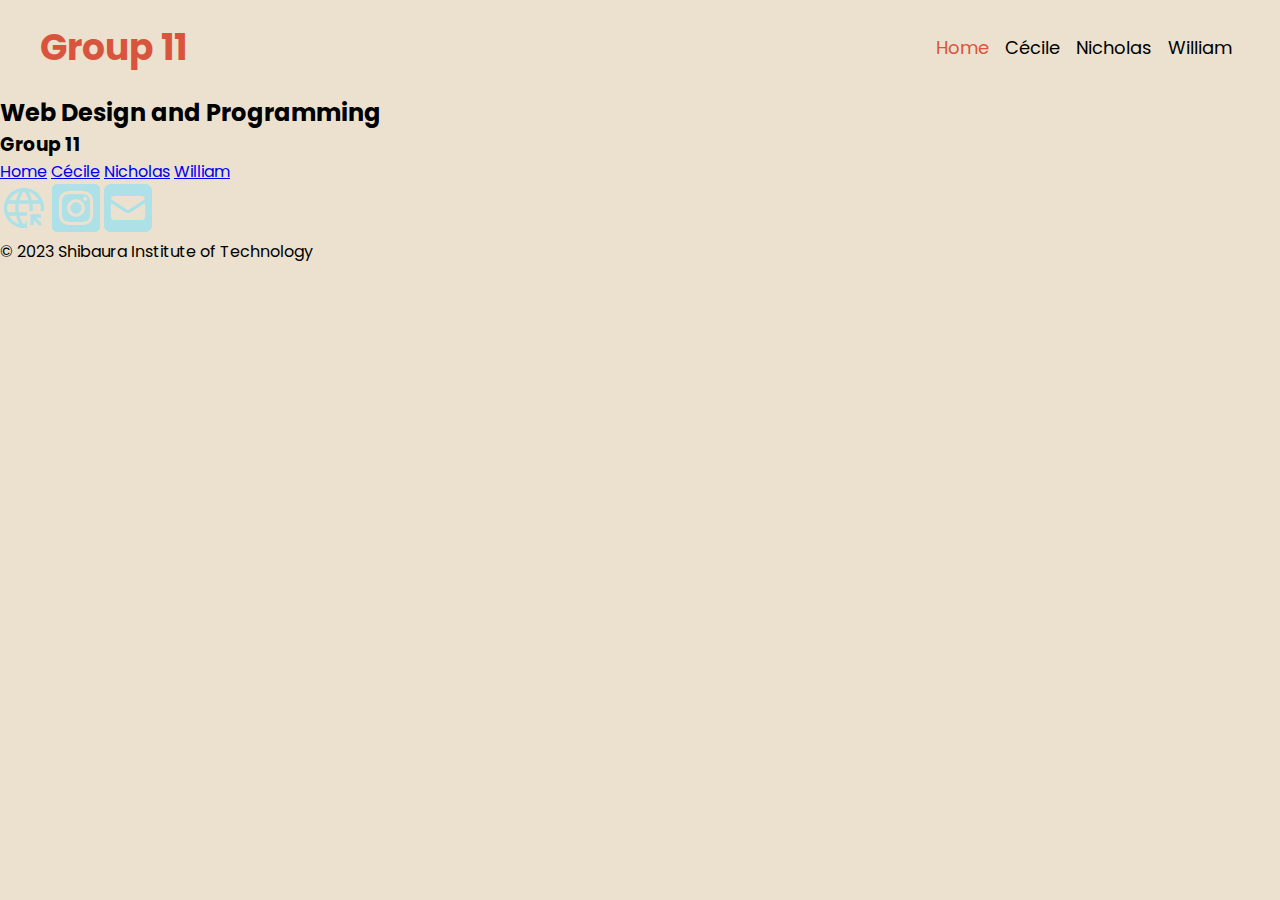
==== index.html @ 792509bd "initialize project and first commit" ====
<!DOCTYPE html>
<html lang="en">

<head>
    <meta charset="UTF-8">
    <meta http-equiv="X-UA-Compatible" content="IE=edge">
    <meta name="viewport" content="width=device-width, initial-scale=1.0">
    <title>Group 11</title>
    <link rel="stylesheet" href="style.css">

    <!-- Google Fonts -->
    <link rel="preconnect" href="https://fonts.googleapis.com">
    <link rel="preconnect" href="https://fonts.gstatic.com" crossorigin>
    <link
        href="https://fonts.googleapis.com/css2?family=Poppins:ital,wght@0,100;0,200;0,300;0,400;0,500;0,600;0,700;0,800;0,900;1,100;1,200;1,300;1,400;1,500;1,600;1,700;1,800;1,900&display=swap"
        rel="stylesheet">
</head>

<body>
    <nav>
        <div class="logo">
            <h1>Group 11</h1>
        </div>
        <div class="navitems">
            <a href="index.html" class="active">Home</a>
            <a href="cecile.html">Cécile</a>
            <a href="nicholas.html">Nicholas</a>
            <a href="william.html">William</a>
        </div>
    </nav>

    <footer>
        <h2>Web Design and Programming</h2>
        <div class="bottom-nav">
            <h3>Group 11</h3>
            <div class="bottom-navitems">
                <a href="index.html">Home</a>
                <a href="cecile.html">Cécile</a>
                <a href="nicholas.html">Nicholas</a>
                <a href="william.html" class="active">William</a>
            </div>
            <div class="bottom-icons">
                <img src="assets/william/link.svg" alt="">
                <img src="assets/william/instagram-bottom.svg" alt="">
                <img src="assets/william/mail-bottom.svg
                    " alt="">
            </div>
        </div>
        <p class="copyright">
            © 2023 Shibaura Institute of Technology
        </p>
    </footer>
</body>

</html>
---- style.css ----
* {
  margin: 0;
  padding: 0;
  box-sizing: border-box;
  font-family: "Poppins", sans-serif;
}

/* Default */
body {
  background-color: #ebe1ce;
}

section {
  margin: 0 20px;
}

.logo {
  color: #d9543d;
  width: 100%;
  /* flex-basis: 120px; */
  flex: 1 1 140px;
  padding-right: 10px;
}

nav {
  display: flex;
  align-items: center;
  justify-content: space-around;
  padding: 20px 0;
  margin: 0 20px;
  font-size: 16px;
}

.navitems {
  display: flex;
  flex-wrap: wrap;
  justify-content: flex-end;
  align-items: center;
  flex-grow: 1;
}
.navitems a {
  padding: 8px;
  text-decoration: none;
  color: black;
  transition: 0.2s ease-in-out;
}

.navitems a.active {
  color: #d9543d;
}

.navitems a:hover {
  color: #d9543d;
  font-size: calc(100% + 2px);
  margin: -2px;
}

@media screen and (min-width: 640px) {
  section {
    margin: 0 40px;
  }
  nav {
    font-size: 18px;
    margin: 0 40px;
  }
}

/* Responsive styles */
@media (max-width: 768px) {
  .navbar {
    flex-wrap: wrap;
  }
  .navbar a {
    margin-bottom: 0.5rem;
    width: 100%;
    text-align: center;
  }
}
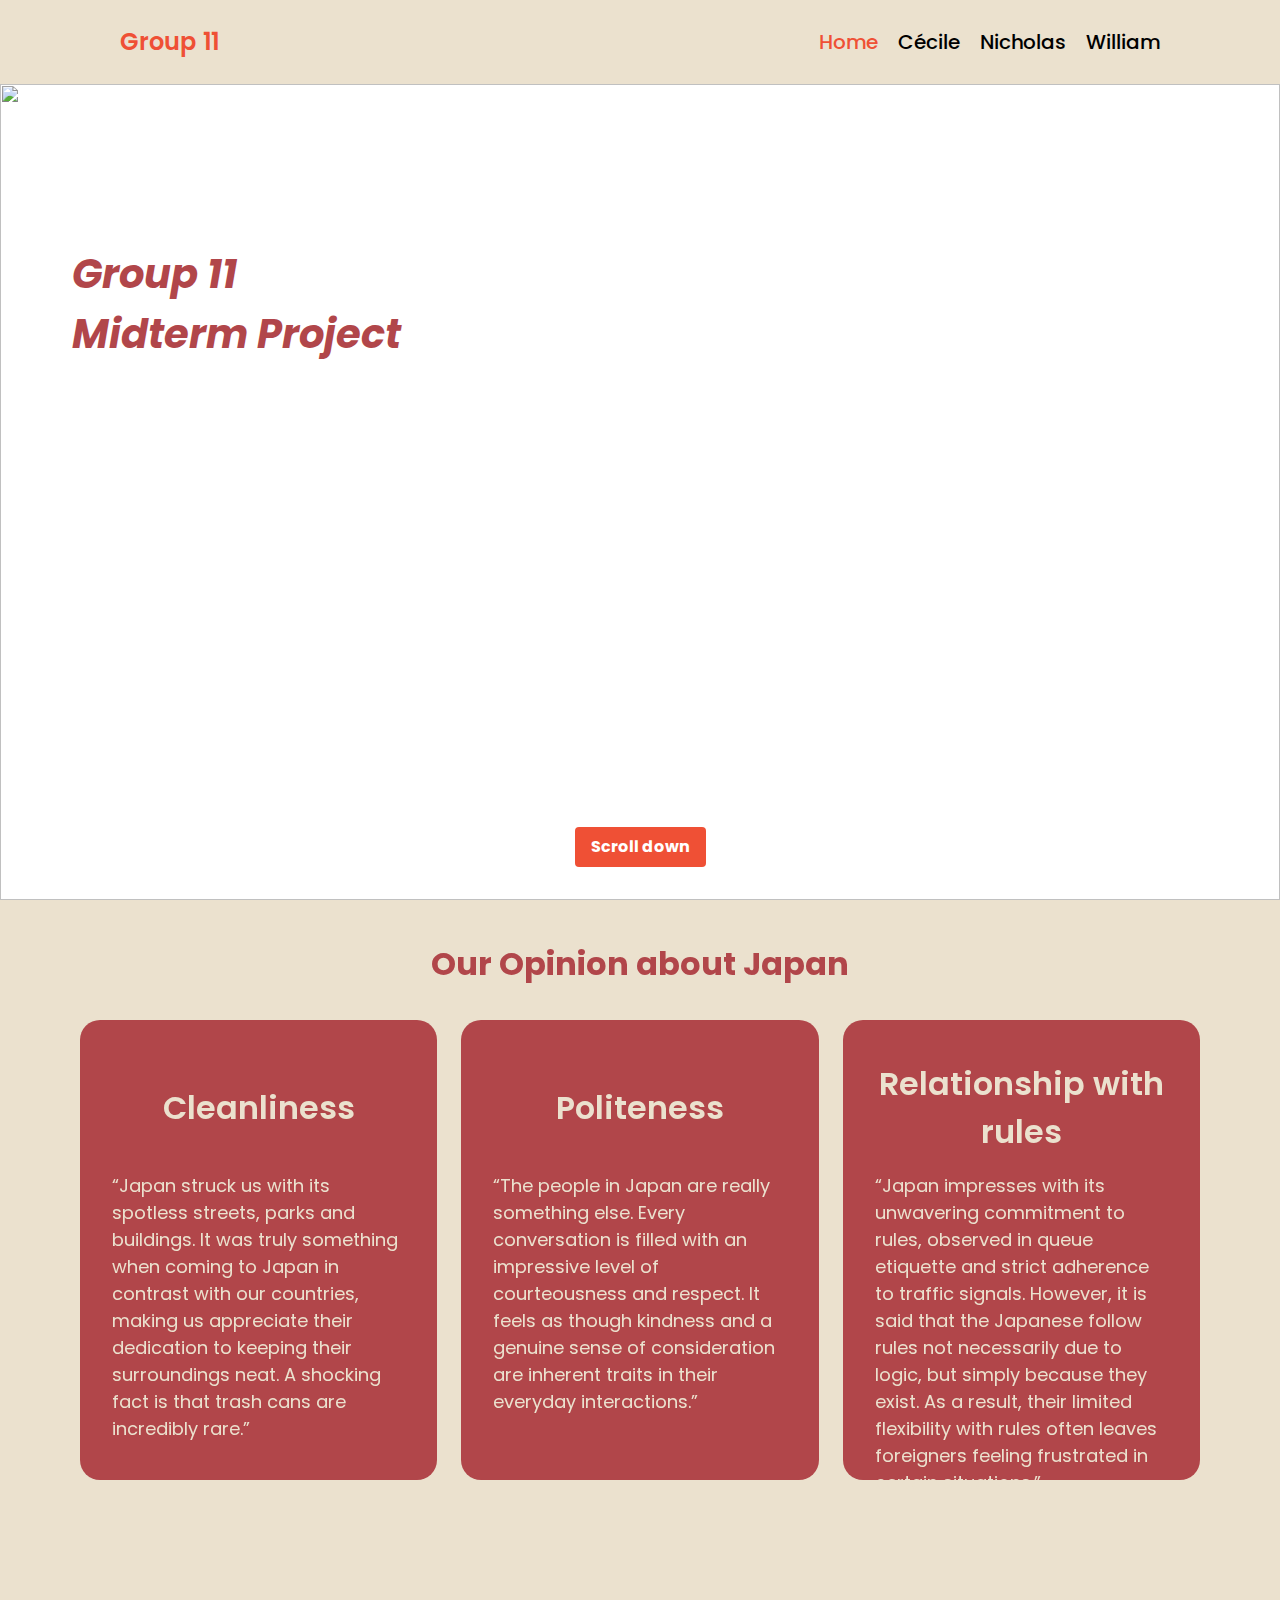
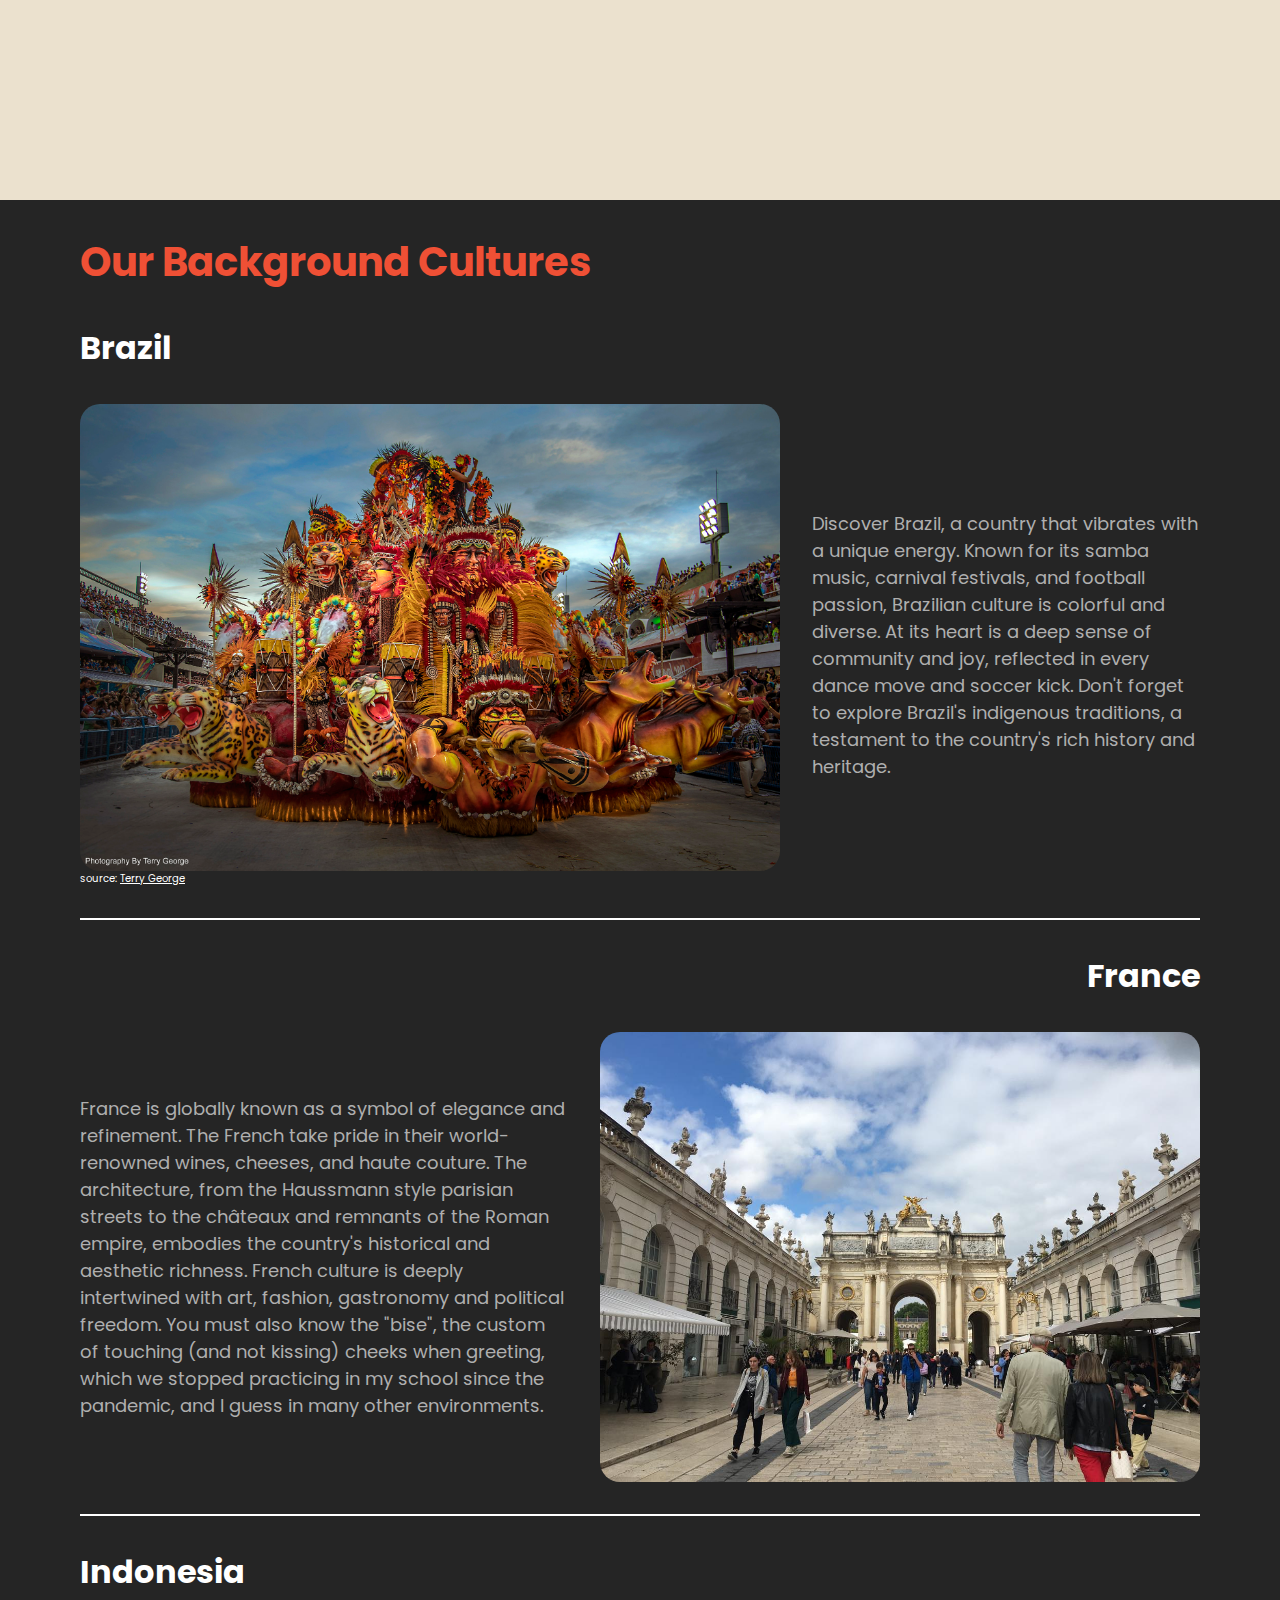
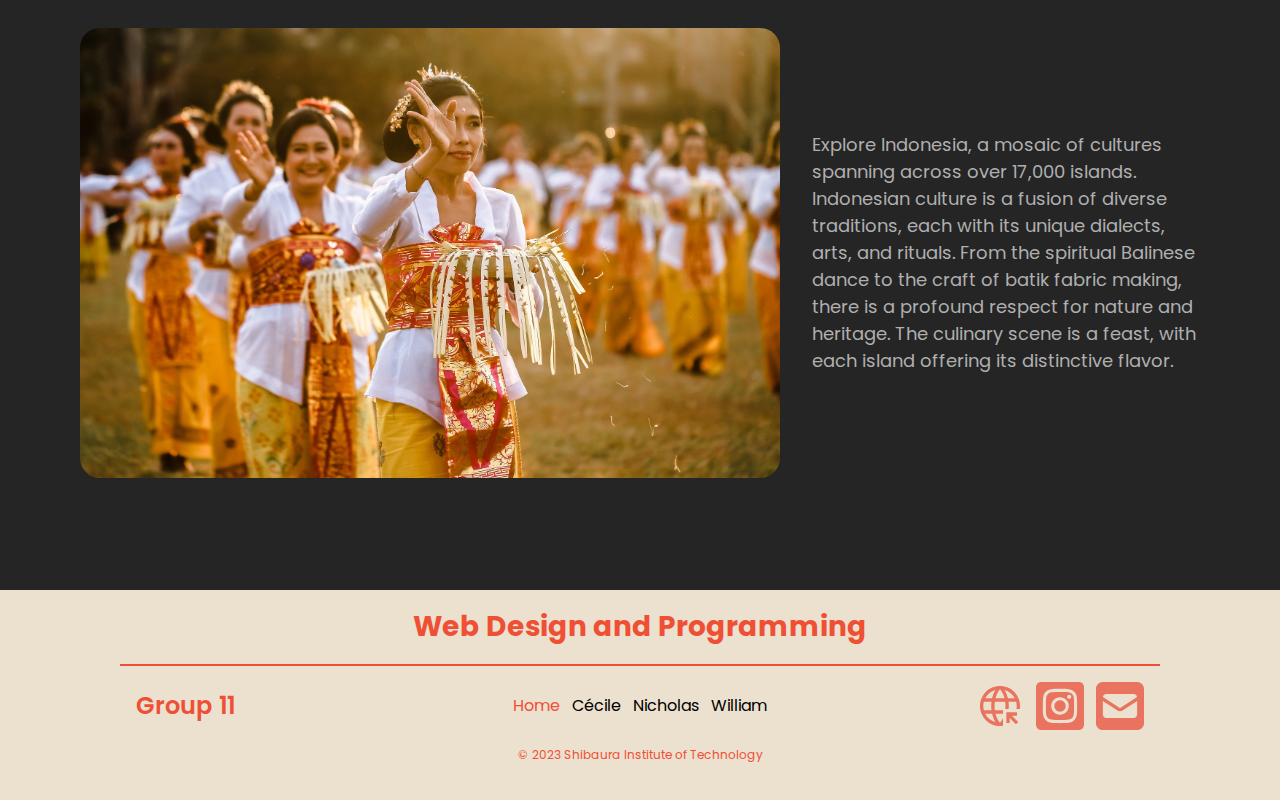
==== commit c15169c2: "change path" ====
--- a/index.html
+++ b/index.html
@@ -6,7 +6,9 @@
     <meta http-equiv="X-UA-Compatible" content="IE=edge">
     <meta name="viewport" content="width=device-width, initial-scale=1.0">
     <title>Group 11</title>
-    <link rel="stylesheet" href="style.css">
+    <link rel="stylesheet" href="./src/output.css">
+    <!-- output css is coming from tailwind css, it compiles the tailwind class into normal css codes -->
+    <!-- Tailwind is used for reducing the amount of time to switch between html file and css file -->
 
     <!-- Google Fonts -->
     <link rel="preconnect" href="https://fonts.googleapis.com">
@@ -14,39 +16,214 @@
     <link
         href="https://fonts.googleapis.com/css2?family=Poppins:ital,wght@0,100;0,200;0,300;0,400;0,500;0,600;0,700;0,800;0,900;1,100;1,200;1,300;1,400;1,500;1,600;1,700;1,800;1,900&display=swap"
         rel="stylesheet">
+
+    <!-- Script for navbar -->
+    <script defer src="./script.js"></script>
+
 </head>
 
-<body>
-    <nav>
-        <div class="logo">
-            <h1>Group 11</h1>
-        </div>
-        <div class="navitems">
-            <a href="index.html" class="active">Home</a>
-            <a href="cecile.html">Cécile</a>
-            <a href="nicholas.html">Nicholas</a>
-            <a href="william.html">William</a>
+<body class="bg-white ">
+    <nav class="text-[18px] lg:text-[20px] sticky top-0 z-50 bg-[#EBE1CE]">
+        <div class="navbar py-3 md:py-5 px-5 md:px-0 max-w-[1460px] flex items-center justify-center z-20 bg-[#EBE1CE]">
+            <div class="text-[#ef5035] flex-1 basis-[140px] pr-3">
+                <h1 class="text-[24px] font-semibold py-1">Group 11</h1>
+            </div>
+            <div class="hidden md:flex font-medium items-center gap-3 md:gap-5 ">
+                <a class="text-[#ef5035] hover:text-[#ef5035] transition-all" href="index.html">Home</a>
+                <a class="text-black hover:text-[#ef5035] transition-all" href="./pages/cecile.html">Cécile</a>
+                <a class="text-black hover:text-[#ef5035] transition-all" href="./pages/nicholas.html">Nicholas</a>
+                <a class="text-black hover:text-[#ef5035] transition-all" href="./pages/william.html">William</a>
+            </div>
+
+            <div class="nav-icon flex md:hidden text-[#ef5035] items-center text-center" id="nav-icon">
+                <span class="hamburger text-[24px] w-[24px]" id="hamburger">&#9776;</span>
+                <span class="close text-[28px] w-[24px]" id="close">&times;</span>
+            </div>
+        </div>
+        <div class="navitems-dropdown bg-[#8e2413] flex w-full items-center -z-10 absolute top-[-200%] right-0 flex-col transition-all duration-500 md:hidden"
+            id="nav-items">
+            <a class="p-2 transition-all text-[#ef5035] hover:text-[#ef5035]" href="index.html">Home</a>
+            <a class="p-2 transition-all text-white hover:text-[#ef5035]" href="./pages/cecile.html">Cécile</a>
+            <a class="p-2 transition-all text-white hover:text-[#ef5035]" href="./pages/nicholas.html">Nicholas</a>
+            <a class="p-2 transition-all text-white  hover:text-[#ef5035]" href="./pages/william.html">William</a>
         </div>
     </nav>
 
-    <footer>
-        <h2>Web Design and Programming</h2>
-        <div class="bottom-nav">
-            <h3>Group 11</h3>
-            <div class="bottom-navitems">
-                <a href="index.html">Home</a>
-                <a href="cecile.html">Cécile</a>
-                <a href="nicholas.html">Nicholas</a>
-                <a href="william.html" class="active">William</a>
-            </div>
-            <div class="bottom-icons">
-                <img src="assets/william/link.svg" alt="">
-                <img src="assets/william/instagram-bottom.svg" alt="">
-                <img src="assets/william/mail-bottom.svg
-                    " alt="">
-            </div>
-        </div>
-        <p class="copyright">
+    <!-- Intro part -->
+    <div class="relative">
+        <h1 class="absolute text-[40px] italic text-[#B1464A] font-bold top-[160px] left-[72px] flex flex-col">
+            <div>
+                Group 11
+            </div>
+            <div>
+                Midterm Project
+            </div>
+        </h1>
+        <div class="absolute flex w-full justify-center bottom-[4%]">
+            <a class="float-animation bg-[#ef5035] hover:bg-[#a62a16] text-white font-bold py-2 px-4 rounded"
+                href="#opinion">Scroll down</a>
+        </div>
+        <img class="object-cover fuji-bg w-full" src="./assets/general/fuji-background.jpg" alt="">
+    </div>
+
+    <!-- Our opinion section -->
+    <div class="h-[200vh] bg-[#EBE1CE] -z-10" id="opinion">
+        <div class="sticky top-0 flex flex-col items-center gap-8 px-5 md:px-10 lg:px-20">
+            <div class="pt-10">
+                <h2 class="text-[#B1464A] text-[24px] font-bold md:text-[28px] lg:text-[32px]">Our Opinion about Japan
+                </h2>
+            </div>
+
+
+            <div class="flex flex-col lg:flex-row items-center gap-3 lg:gap-6">
+                <div
+                    class="flex lg:flex-col gap-4 text-[#EBE1CE] bg-[#B1464A] rounded-[20px] lg:pt-10 p-4  lg:flex-1 lg:h-[460px] md:p-8">
+                    <div
+                        class="flex items-center justify-center flex-grow md:flex-grow-0  gap-2 md:h-[80px] lg:h-[96px]">
+                        <h3
+                            class="font-semibold text-[16px] md:text-[20px] lg:text-[32px] w-[110px] md:w-[132px] lg:w-full md:text-center">
+                            Cleanliness</h3>
+                    </div>
+                    <div class="flex items-center text-[12px] md:text-[14px] xl:text-[18px]">
+                        <p>“Japan struck us with its spotless streets, parks and buildings.
+                            It was truly something when coming to Japan in contrast with our countries, making us
+                            appreciate their dedication to keeping their surroundings neat. A shocking fact is that
+                            trash cans are incredibly rare.”</p>
+                    </div>
+                </div>
+
+                <div
+                    class="flex lg:flex-col gap-4 text-[#EBE1CE] bg-[#B1464A] rounded-[20px] lg:pt-10 p-4 lg:flex-1 lg:h-[460px] md:p-8">
+                    <div
+                        class="flex items-center justify-center flex-grow md:flex-grow-0  gap-2 md:h-[80px] lg:h-[96px]">
+                        <h3
+                            class="font-semibold text-[16px] md:text-[20px] lg:text-[32px] w-[110px] md:w-[132px] lg:w-full md:text-center">
+                            Politeness</h3>
+                    </div>
+                    <div class="flex items-center text-[12px] md:text-[14px] xl:text-[18px]">
+                        <p>“The people in Japan are really something else. Every conversation is
+                            filled with an impressive level of courteousness and respect. It feels as though kindness
+                            and
+                            a genuine sense of consideration are inherent traits in their everyday interactions.”</p>
+                    </div>
+                </div>
+                <div
+                    class="flex lg:flex-col gap-4 text-[#EBE1CE] bg-[#B1464A] rounded-[20px] lg:pt-10 p-4 lg:flex-1 lg:h-[460px] md:p-8">
+                    <div
+                        class="flex items-center justify-center flex-grow md:flex-grow-0  gap-2 md:h-[80px] lg:h-[96px]">
+                        <h3
+                            class="font-semibold text-[16px] md:text-[20px] lg:text-[32px] w-[110px] md:w-[132px] lg:w-full md:text-center">
+                            Relationship
+                            with rules
+                        </h3>
+                    </div>
+                    <div class="flex items-center text-[12px] md:text-[14px] xl:text-[18px]">
+                        <p>“Japan impresses with its unwavering commitment to rules, observed in queue etiquette and
+                            strict adherence to traffic signals. However, it is said that the Japanese follow rules not
+                            necessarily due to logic, but simply because they exist. As a result, their limited
+                            flexibility with rules often leaves foreigners feeling frustrated in certain situations.”
+                        </p>
+                    </div>
+                </div>
+            </div>
+        </div>
+    </div>
+
+    <!-- Background culture section -->
+    <div class="relative mt-[-100vh] bg-[#252525]  px-5 md:px-10 lg:px-20 pb-10 lg:pb-20 z-20">
+        <div class="py-5 md:py-8">
+            <div class="text-[32px] lg:text-[40px] pb-5 md:pb-8 font-bold text-[#ef5035]">
+                Our Background Cultures
+            </div>
+            <!-- Brazil -->
+            <h2 class="text-[32px] pb-5 md:pb-8 font-bold text-white">Brazil</h2>
+
+            <div class="flex flex-col md:flex-row gap-4 md:gap-8 items-center">
+                <div class="flex flex-col">
+                    <img class="culture w-[340px] sm:w-[450px]  lg:w-[600px] xl:w-[700px] h-[300px]  lg:h-[450px] object-cover rounded-[20px] flex-1"
+                        src="./assets/general/rio-carnival.jpg" alt="">
+                    <p class="text-[10px] text-white"> source: <a class="underline"
+                            href="https://www.flickr.com/photos/30974608@N02/32943051970">Terry George</a></p>
+                </div>
+
+                <div class=" font-normal text-[#AFAFAF] w-full text-[14px] md:text-[16px] xl:text-[18px]">
+                    Discover Brazil, a country that vibrates with a unique energy. Known for its samba music, carnival
+                    festivals, and football passion, Brazilian culture is colorful and diverse. At its heart is a deep
+                    sense of community and joy, reflected in every dance move and soccer kick. Don't forget to explore
+                    Brazil's indigenous traditions, a testament to the country's rich history and heritage.
+                </div>
+            </div>
+        </div>
+
+        <!-- France -->
+        <div class="py-5 md:py-8 border-t-2 border-b-2 border-white">
+            <h2 class="md:flex md:justify-end text-[32px] pb-5 md:pb-8 font-bold text-white">France</h2>
+
+            <div class="flex flex-col md:flex-row-reverse gap-4 md:gap-8 items-center">
+                <img class="culture w-[340px] sm:w-[450px]  lg:w-[600px] xl:w-[700px] h-[300px]  lg:h-[450px] object-cover rounded-[20px] "
+                    src="./assets/general/Nancy 2.jpg" alt="">
+
+                <div class="font-normal text-[#AFAFAF] w-full text-[14px] md:text-[16px] xl:text-[18px]">
+                    France is globally known as a symbol of elegance and refinement. The French take pride in their
+                    world-renowned wines, cheeses, and
+                    haute couture. The architecture, from the Haussmann style parisian streets to the châteaux and
+                    remnants of the Roman empire,
+                    embodies the country's historical and aesthetic richness. French culture is deeply intertwined with
+                    art, fashion, gastronomy and political freedom. You must also know the "bise", the custom of
+                    touching (and not kissing)
+                    cheeks when greeting, which we stopped practicing in my school since the pandemic, and I guess in
+                    many other environments.
+                </div>
+            </div>
+        </div>
+
+        <!-- Indonesia -->
+        <div class="py-5 md:py-8">
+            <h2 class="text-[32px] pb-5 md:pb-8 font-bold text-white">Indonesia</h2>
+
+            <div class="flex flex-col md:flex-row gap-4 md:gap-8 items-center">
+                <div>
+                    <img class="culture w-[340px] sm:w-[450px]  lg:w-[600px] xl:w-[700px] h-[300px]  lg:h-[450px] object-cover rounded-[20px]"
+                        src="./assets/general/balinese-dance.jpg" alt="">
+
+                </div>
+
+                <div class=" font-normal text-[#AFAFAF] w-full text-[14px] md:text-[16px] xl:text-[18px]">
+                    Explore Indonesia, a mosaic of cultures spanning across over 17,000 islands. Indonesian culture is a
+                    fusion of diverse traditions, each with its unique dialects, arts, and rituals. From the spiritual
+                    Balinese dance to the craft of batik fabric making, there is a profound respect for nature and
+                    heritage. The culinary scene is a feast, with each island offering its distinctive flavor.
+                </div>
+            </div>
+        </div>
+    </div>
+
+    <footer class="bg-[#EBE1CE] pb-4">
+        <h2 class="text-[#ef5035] font-bold text-center text-[28px] p-4">Web Design and Programming</h2>
+        <div
+            class="bottom-nav flex flex-col justify-center w-full items-center border-t-[2px] border-solid border-[#ef5035] gap-2 p-4 md:flex-row md:justify-between md:py-4">
+            <h3 class="text-[#ef5035] text-[24px] py-1 font-semibold md:w-[168px]">Group 11</h3>
+            <div class="bottom-navitems flex justify-center w-full md:w-min gap-3">
+                <a class="active text-[#ef5035] hover:text-[#ef5035] text-[16px]" href="index.html">Home</a>
+                <a class="text-black hover:text-[#ef5035] text-[16px]" href="./pages/cecile.html">Cécile</a>
+                <a class="text-black hover:text-[#ef5035] text-[16px]" href="./pages/nicholas.html">Nicholas</a>
+                <a class="text-black hover:text-[#ef5035]" href="./pages/william.html">William</a>
+            </div>
+            <div
+                class="bottom-icons flex justify-center items-center w-full gap-3 p-1 scale-[60%] md:w-min md:p-0 md:scale-[100%] ">
+                <a href="https://www.shibaura-it.ac.jp/en/" target="_blank">
+                    <img src="./assets/general/link-home.svg" alt="link">
+                </a>
+                <a href="https://www.instagram.com/shibaura_instituteoftechnology/" target="_blank">
+                    <img src="./assets/general/instagram-bottom-home.svg" alt="instagram">
+                </a>
+                <a href="mailto:global-admission@ow.shibaura-it.ac.jp" target="_blank">
+                    <img src="./assets/general/email-bottom-home.svg" alt="email">
+                </a>
+
+            </div>
+        </div>
+        <p class="text-center text-[12px] text-[#ef5035] flex justify-center items-center pb-5">
             © 2023 Shibaura Institute of Technology
         </p>
     </footer>
--- a/src/output.css
+++ b/src/output.css
@@ -0,0 +1,1676 @@
+/*
+! tailwindcss v3.3.2 | MIT License | https://tailwindcss.com
+*/
+
+/*
+1. Prevent padding and border from affecting element width. (https://github.com/mozdevs/cssremedy/issues/4)
+2. Allow adding a border to an element by just adding a border-width. (https://github.com/tailwindcss/tailwindcss/pull/116)
+*/
+
+*,
+::before,
+::after {
+  box-sizing: border-box;
+  /* 1 */
+  border-width: 0;
+  /* 2 */
+  border-style: solid;
+  /* 2 */
+  border-color: #e5e7eb;
+  /* 2 */
+}
+
+::before,
+::after {
+  --tw-content: '';
+}
+
+/*
+1. Use a consistent sensible line-height in all browsers.
+2. Prevent adjustments of font size after orientation changes in iOS.
+3. Use a more readable tab size.
+4. Use the user's configured `sans` font-family by default.
+5. Use the user's configured `sans` font-feature-settings by default.
+6. Use the user's configured `sans` font-variation-settings by default.
+*/
+
+html {
+  line-height: 1.5;
+  /* 1 */
+  -webkit-text-size-adjust: 100%;
+  /* 2 */
+  -moz-tab-size: 4;
+  /* 3 */
+  -o-tab-size: 4;
+     tab-size: 4;
+  /* 3 */
+  font-family: ui-sans-serif, system-ui, -apple-system, BlinkMacSystemFont, "Segoe UI", Roboto, "Helvetica Neue", Arial, "Noto Sans", sans-serif, "Apple Color Emoji", "Segoe UI Emoji", "Segoe UI Symbol", "Noto Color Emoji";
+  /* 4 */
+  font-feature-settings: normal;
+  /* 5 */
+  font-variation-settings: normal;
+  /* 6 */
+}
+
+/*
+1. Remove the margin in all browsers.
+2. Inherit line-height from `html` so users can set them as a class directly on the `html` element.
+*/
+
+body {
+  margin: 0;
+  /* 1 */
+  line-height: inherit;
+  /* 2 */
+}
+
+/*
+1. Add the correct height in Firefox.
+2. Correct the inheritance of border color in Firefox. (https://bugzilla.mozilla.org/show_bug.cgi?id=190655)
+3. Ensure horizontal rules are visible by default.
+*/
+
+hr {
+  height: 0;
+  /* 1 */
+  color: inherit;
+  /* 2 */
+  border-top-width: 1px;
+  /* 3 */
+}
+
+/*
+Add the correct text decoration in Chrome, Edge, and Safari.
+*/
+
+abbr:where([title]) {
+  -webkit-text-decoration: underline dotted;
+          text-decoration: underline dotted;
+}
+
+/*
+Remove the default font size and weight for headings.
+*/
+
+h1,
+h2,
+h3,
+h4,
+h5,
+h6 {
+  font-size: inherit;
+  font-weight: inherit;
+}
+
+/*
+Reset links to optimize for opt-in styling instead of opt-out.
+*/
+
+a {
+  color: inherit;
+  text-decoration: inherit;
+}
+
+/*
+Add the correct font weight in Edge and Safari.
+*/
+
+b,
+strong {
+  font-weight: bolder;
+}
+
+/*
+1. Use the user's configured `mono` font family by default.
+2. Correct the odd `em` font sizing in all browsers.
+*/
+
+code,
+kbd,
+samp,
+pre {
+  font-family: ui-monospace, SFMono-Regular, Menlo, Monaco, Consolas, "Liberation Mono", "Courier New", monospace;
+  /* 1 */
+  font-size: 1em;
+  /* 2 */
+}
+
+/*
+Add the correct font size in all browsers.
+*/
+
+small {
+  font-size: 80%;
+}
+
+/*
+Prevent `sub` and `sup` elements from affecting the line height in all browsers.
+*/
+
+sub,
+sup {
+  font-size: 75%;
+  line-height: 0;
+  position: relative;
+  vertical-align: baseline;
+}
+
+sub {
+  bottom: -0.25em;
+}
+
+sup {
+  top: -0.5em;
+}
+
+/*
+1. Remove text indentation from table contents in Chrome and Safari. (https://bugs.chromium.org/p/chromium/issues/detail?id=999088, https://bugs.webkit.org/show_bug.cgi?id=201297)
+2. Correct table border color inheritance in all Chrome and Safari. (https://bugs.chromium.org/p/chromium/issues/detail?id=935729, https://bugs.webkit.org/show_bug.cgi?id=195016)
+3. Remove gaps between table borders by default.
+*/
+
+table {
+  text-indent: 0;
+  /* 1 */
+  border-color: inherit;
+  /* 2 */
+  border-collapse: collapse;
+  /* 3 */
+}
+
+/*
+1. Change the font styles in all browsers.
+2. Remove the margin in Firefox and Safari.
+3. Remove default padding in all browsers.
+*/
+
+button,
+input,
+optgroup,
+select,
+textarea {
+  font-family: inherit;
+  /* 1 */
+  font-size: 100%;
+  /* 1 */
+  font-weight: inherit;
+  /* 1 */
+  line-height: inherit;
+  /* 1 */
+  color: inherit;
+  /* 1 */
+  margin: 0;
+  /* 2 */
+  padding: 0;
+  /* 3 */
+}
+
+/*
+Remove the inheritance of text transform in Edge and Firefox.
+*/
+
+button,
+select {
+  text-transform: none;
+}
+
+/*
+1. Correct the inability to style clickable types in iOS and Safari.
+2. Remove default button styles.
+*/
+
+button,
+[type='button'],
+[type='reset'],
+[type='submit'] {
+  -webkit-appearance: button;
+  /* 1 */
+  background-color: transparent;
+  /* 2 */
+  background-image: none;
+  /* 2 */
+}
+
+/*
+Use the modern Firefox focus style for all focusable elements.
+*/
+
+:-moz-focusring {
+  outline: auto;
+}
+
+/*
+Remove the additional `:invalid` styles in Firefox. (https://github.com/mozilla/gecko-dev/blob/2f9eacd9d3d995c937b4251a5557d95d494c9be1/layout/style/res/forms.css#L728-L737)
+*/
+
+:-moz-ui-invalid {
+  box-shadow: none;
+}
+
+/*
+Add the correct vertical alignment in Chrome and Firefox.
+*/
+
+progress {
+  vertical-align: baseline;
+}
+
+/*
+Correct the cursor style of increment and decrement buttons in Safari.
+*/
+
+::-webkit-inner-spin-button,
+::-webkit-outer-spin-button {
+  height: auto;
+}
+
+/*
+1. Correct the odd appearance in Chrome and Safari.
+2. Correct the outline style in Safari.
+*/
+
+[type='search'] {
+  -webkit-appearance: textfield;
+  /* 1 */
+  outline-offset: -2px;
+  /* 2 */
+}
+
+/*
+Remove the inner padding in Chrome and Safari on macOS.
+*/
+
+::-webkit-search-decoration {
+  -webkit-appearance: none;
+}
+
+/*
+1. Correct the inability to style clickable types in iOS and Safari.
+2. Change font properties to `inherit` in Safari.
+*/
+
+::-webkit-file-upload-button {
+  -webkit-appearance: button;
+  /* 1 */
+  font: inherit;
+  /* 2 */
+}
+
+/*
+Add the correct display in Chrome and Safari.
+*/
+
+summary {
+  display: list-item;
+}
+
+/*
+Removes the default spacing and border for appropriate elements.
+*/
+
+blockquote,
+dl,
+dd,
+h1,
+h2,
+h3,
+h4,
+h5,
+h6,
+hr,
+figure,
+p,
+pre {
+  margin: 0;
+}
+
+fieldset {
+  margin: 0;
+  padding: 0;
+}
+
+legend {
+  padding: 0;
+}
+
+ol,
+ul,
+menu {
+  list-style: none;
+  margin: 0;
+  padding: 0;
+}
+
+/*
+Prevent resizing textareas horizontally by default.
+*/
+
+textarea {
+  resize: vertical;
+}
+
+/*
+1. Reset the default placeholder opacity in Firefox. (https://github.com/tailwindlabs/tailwindcss/issues/3300)
+2. Set the default placeholder color to the user's configured gray 400 color.
+*/
+
+input::-moz-placeholder, textarea::-moz-placeholder {
+  opacity: 1;
+  /* 1 */
+  color: #9ca3af;
+  /* 2 */
+}
+
+input::placeholder,
+textarea::placeholder {
+  opacity: 1;
+  /* 1 */
+  color: #9ca3af;
+  /* 2 */
+}
+
+/*
+Set the default cursor for buttons.
+*/
+
+button,
+[role="button"] {
+  cursor: pointer;
+}
+
+/*
+Make sure disabled buttons don't get the pointer cursor.
+*/
+
+:disabled {
+  cursor: default;
+}
+
+/*
+1. Make replaced elements `display: block` by default. (https://github.com/mozdevs/cssremedy/issues/14)
+2. Add `vertical-align: middle` to align replaced elements more sensibly by default. (https://github.com/jensimmons/cssremedy/issues/14#issuecomment-634934210)
+   This can trigger a poorly considered lint error in some tools but is included by design.
+*/
+
+img,
+svg,
+video,
+canvas,
+audio,
+iframe,
+embed,
+object {
+  display: block;
+  /* 1 */
+  vertical-align: middle;
+  /* 2 */
+}
+
+/*
+Constrain images and videos to the parent width and preserve their intrinsic aspect ratio. (https://github.com/mozdevs/cssremedy/issues/14)
+*/
+
+img,
+video {
+  max-width: 100%;
+  height: auto;
+}
+
+/* Make elements with the HTML hidden attribute stay hidden by default */
+
+[hidden] {
+  display: none;
+}
+
+img,
+  video {
+  max-width: none;
+  height: none;
+}
+
+*, ::before, ::after {
+  --tw-border-spacing-x: 0;
+  --tw-border-spacing-y: 0;
+  --tw-translate-x: 0;
+  --tw-translate-y: 0;
+  --tw-rotate: 0;
+  --tw-skew-x: 0;
+  --tw-skew-y: 0;
+  --tw-scale-x: 1;
+  --tw-scale-y: 1;
+  --tw-pan-x:  ;
+  --tw-pan-y:  ;
+  --tw-pinch-zoom:  ;
+  --tw-scroll-snap-strictness: proximity;
+  --tw-gradient-from-position:  ;
+  --tw-gradient-via-position:  ;
+  --tw-gradient-to-position:  ;
+  --tw-ordinal:  ;
+  --tw-slashed-zero:  ;
+  --tw-numeric-figure:  ;
+  --tw-numeric-spacing:  ;
+  --tw-numeric-fraction:  ;
+  --tw-ring-inset:  ;
+  --tw-ring-offset-width: 0px;
+  --tw-ring-offset-color: #fff;
+  --tw-ring-color: rgb(59 130 246 / 0.5);
+  --tw-ring-offset-shadow: 0 0 #0000;
+  --tw-ring-shadow: 0 0 #0000;
+  --tw-shadow: 0 0 #0000;
+  --tw-shadow-colored: 0 0 #0000;
+  --tw-blur:  ;
+  --tw-brightness:  ;
+  --tw-contrast:  ;
+  --tw-grayscale:  ;
+  --tw-hue-rotate:  ;
+  --tw-invert:  ;
+  --tw-saturate:  ;
+  --tw-sepia:  ;
+  --tw-drop-shadow:  ;
+  --tw-backdrop-blur:  ;
+  --tw-backdrop-brightness:  ;
+  --tw-backdrop-contrast:  ;
+  --tw-backdrop-grayscale:  ;
+  --tw-backdrop-hue-rotate:  ;
+  --tw-backdrop-invert:  ;
+  --tw-backdrop-opacity:  ;
+  --tw-backdrop-saturate:  ;
+  --tw-backdrop-sepia:  ;
+}
+
+::backdrop {
+  --tw-border-spacing-x: 0;
+  --tw-border-spacing-y: 0;
+  --tw-translate-x: 0;
+  --tw-translate-y: 0;
+  --tw-rotate: 0;
+  --tw-skew-x: 0;
+  --tw-skew-y: 0;
+  --tw-scale-x: 1;
+  --tw-scale-y: 1;
+  --tw-pan-x:  ;
+  --tw-pan-y:  ;
+  --tw-pinch-zoom:  ;
+  --tw-scroll-snap-strictness: proximity;
+  --tw-gradient-from-position:  ;
+  --tw-gradient-via-position:  ;
+  --tw-gradient-to-position:  ;
+  --tw-ordinal:  ;
+  --tw-slashed-zero:  ;
+  --tw-numeric-figure:  ;
+  --tw-numeric-spacing:  ;
+  --tw-numeric-fraction:  ;
+  --tw-ring-inset:  ;
+  --tw-ring-offset-width: 0px;
+  --tw-ring-offset-color: #fff;
+  --tw-ring-color: rgb(59 130 246 / 0.5);
+  --tw-ring-offset-shadow: 0 0 #0000;
+  --tw-ring-shadow: 0 0 #0000;
+  --tw-shadow: 0 0 #0000;
+  --tw-shadow-colored: 0 0 #0000;
+  --tw-blur:  ;
+  --tw-brightness:  ;
+  --tw-contrast:  ;
+  --tw-grayscale:  ;
+  --tw-hue-rotate:  ;
+  --tw-invert:  ;
+  --tw-saturate:  ;
+  --tw-sepia:  ;
+  --tw-drop-shadow:  ;
+  --tw-backdrop-blur:  ;
+  --tw-backdrop-brightness:  ;
+  --tw-backdrop-contrast:  ;
+  --tw-backdrop-grayscale:  ;
+  --tw-backdrop-hue-rotate:  ;
+  --tw-backdrop-invert:  ;
+  --tw-backdrop-opacity:  ;
+  --tw-backdrop-saturate:  ;
+  --tw-backdrop-sepia:  ;
+}
+
+.absolute {
+  position: absolute;
+}
+
+.relative {
+  position: relative;
+}
+
+.sticky {
+  position: sticky;
+}
+
+.bottom-\[4\%\] {
+  bottom: 4%;
+}
+
+.left-\[72px\] {
+  left: 72px;
+}
+
+.right-0 {
+  right: 0px;
+}
+
+.top-0 {
+  top: 0px;
+}
+
+.top-\[-200\%\] {
+  top: -200%;
+}
+
+.top-\[160px\] {
+  top: 160px;
+}
+
+.-z-10 {
+  z-index: -10;
+}
+
+.z-20 {
+  z-index: 20;
+}
+
+.z-50 {
+  z-index: 50;
+}
+
+.m-2 {
+  margin: 0.5rem;
+}
+
+.m-auto {
+  margin: auto;
+}
+
+.mb-10 {
+  margin-bottom: 2.5rem;
+}
+
+.mb-5 {
+  margin-bottom: 1.25rem;
+}
+
+.ml-6 {
+  margin-left: 1.5rem;
+}
+
+.mt-2 {
+  margin-top: 0.5rem;
+}
+
+.mt-5 {
+  margin-top: 1.25rem;
+}
+
+.mt-\[-100vh\] {
+  margin-top: -100vh;
+}
+
+.mt-10 {
+  margin-top: 2.5rem;
+}
+
+.flex {
+  display: flex;
+}
+
+.table {
+  display: table;
+}
+
+.hidden {
+  display: none;
+}
+
+.h-\[140px\] {
+  height: 140px;
+}
+
+.h-\[200vh\] {
+  height: 200vh;
+}
+
+.h-\[28\.8px\] {
+  height: 28.8px;
+}
+
+.h-\[300px\] {
+  height: 300px;
+}
+
+.h-\[48px\] {
+  height: 48px;
+}
+
+.w-\[110px\] {
+  width: 110px;
+}
+
+.w-\[140px\] {
+  width: 140px;
+}
+
+.w-\[24px\] {
+  width: 24px;
+}
+
+.w-\[28\.8px\] {
+  width: 28.8px;
+}
+
+.w-\[340px\] {
+  width: 340px;
+}
+
+.w-full {
+  width: 100%;
+}
+
+.w-max {
+  width: -moz-max-content;
+  width: max-content;
+}
+
+.min-w-\[340px\] {
+  min-width: 340px;
+}
+
+.max-w-\[1460px\] {
+  max-width: 1460px;
+}
+
+.max-w-\[1500px\] {
+  max-width: 1500px;
+}
+
+.max-w-\[1600px\] {
+  max-width: 1600px;
+}
+
+.max-w-\[506px\] {
+  max-width: 506px;
+}
+
+.max-w-\[620px\] {
+  max-width: 620px;
+}
+
+.flex-1 {
+  flex: 1 1 0%;
+}
+
+.flex-grow {
+  flex-grow: 1;
+}
+
+.basis-\[140px\] {
+  flex-basis: 140px;
+}
+
+.scale-\[60\%\] {
+  --tw-scale-x: 60%;
+  --tw-scale-y: 60%;
+  transform: translate(var(--tw-translate-x), var(--tw-translate-y)) rotate(var(--tw-rotate)) skewX(var(--tw-skew-x)) skewY(var(--tw-skew-y)) scaleX(var(--tw-scale-x)) scaleY(var(--tw-scale-y));
+}
+
+.scale-\[82\%\] {
+  --tw-scale-x: 82%;
+  --tw-scale-y: 82%;
+  transform: translate(var(--tw-translate-x), var(--tw-translate-y)) rotate(var(--tw-rotate)) skewX(var(--tw-skew-x)) skewY(var(--tw-skew-y)) scaleX(var(--tw-scale-x)) scaleY(var(--tw-scale-y));
+}
+
+.flex-col {
+  flex-direction: column;
+}
+
+.items-end {
+  align-items: flex-end;
+}
+
+.items-center {
+  align-items: center;
+}
+
+.justify-center {
+  justify-content: center;
+}
+
+.justify-between {
+  justify-content: space-between;
+}
+
+.gap-10 {
+  gap: 2.5rem;
+}
+
+.gap-2 {
+  gap: 0.5rem;
+}
+
+.gap-3 {
+  gap: 0.75rem;
+}
+
+.gap-4 {
+  gap: 1rem;
+}
+
+.gap-5 {
+  gap: 1.25rem;
+}
+
+.gap-8 {
+  gap: 2rem;
+}
+
+.rounded {
+  border-radius: 0.25rem;
+}
+
+.rounded-\[12px\] {
+  border-radius: 12px;
+}
+
+.rounded-\[20px\] {
+  border-radius: 20px;
+}
+
+.rounded-\[8px\] {
+  border-radius: 8px;
+}
+
+.border-\[2px\] {
+  border-width: 2px;
+}
+
+.border-b-2 {
+  border-bottom-width: 2px;
+}
+
+.border-t-2 {
+  border-top-width: 2px;
+}
+
+.border-t-\[2px\] {
+  border-top-width: 2px;
+}
+
+.border-solid {
+  border-style: solid;
+}
+
+.border-\[\#aee1e7\] {
+  --tw-border-opacity: 1;
+  border-color: rgb(174 225 231 / var(--tw-border-opacity));
+}
+
+.border-\[\#cdcdc0\] {
+  --tw-border-opacity: 1;
+  border-color: rgb(205 205 192 / var(--tw-border-opacity));
+}
+
+.border-\[\#ef5035\] {
+  --tw-border-opacity: 1;
+  border-color: rgb(239 80 53 / var(--tw-border-opacity));
+}
+
+.border-white {
+  --tw-border-opacity: 1;
+  border-color: rgb(255 255 255 / var(--tw-border-opacity));
+}
+
+.bg-\[\#252525\] {
+  --tw-bg-opacity: 1;
+  background-color: rgb(37 37 37 / var(--tw-bg-opacity));
+}
+
+.bg-\[\#2E3436\] {
+  --tw-bg-opacity: 1;
+  background-color: rgb(46 52 54 / var(--tw-bg-opacity));
+}
+
+.bg-\[\#344345\] {
+  --tw-bg-opacity: 1;
+  background-color: rgb(52 67 69 / var(--tw-bg-opacity));
+}
+
+.bg-\[\#434b4e\] {
+  --tw-bg-opacity: 1;
+  background-color: rgb(67 75 78 / var(--tw-bg-opacity));
+}
+
+.bg-\[\#465a5c\] {
+  --tw-bg-opacity: 1;
+  background-color: rgb(70 90 92 / var(--tw-bg-opacity));
+}
+
+.bg-\[\#577174\] {
+  --tw-bg-opacity: 1;
+  background-color: rgb(87 113 116 / var(--tw-bg-opacity));
+}
+
+.bg-\[\#64CCDA\] {
+  --tw-bg-opacity: 1;
+  background-color: rgb(100 204 218 / var(--tw-bg-opacity));
+}
+
+.bg-\[\#8e2413\] {
+  --tw-bg-opacity: 1;
+  background-color: rgb(142 36 19 / var(--tw-bg-opacity));
+}
+
+.bg-\[\#9cedf8\] {
+  --tw-bg-opacity: 1;
+  background-color: rgb(156 237 248 / var(--tw-bg-opacity));
+}
+
+.bg-\[\#B1464A\] {
+  --tw-bg-opacity: 1;
+  background-color: rgb(177 70 74 / var(--tw-bg-opacity));
+}
+
+.bg-\[\#EBE1CE\] {
+  --tw-bg-opacity: 1;
+  background-color: rgb(235 225 206 / var(--tw-bg-opacity));
+}
+
+.bg-\[\#ef5035\] {
+  --tw-bg-opacity: 1;
+  background-color: rgb(239 80 53 / var(--tw-bg-opacity));
+}
+
+.bg-white {
+  --tw-bg-opacity: 1;
+  background-color: rgb(255 255 255 / var(--tw-bg-opacity));
+}
+
+.object-cover {
+  -o-object-fit: cover;
+     object-fit: cover;
+}
+
+.p-1 {
+  padding: 0.25rem;
+}
+
+.p-2 {
+  padding: 0.5rem;
+}
+
+.p-4 {
+  padding: 1rem;
+}
+
+.p-6 {
+  padding: 1.5rem;
+}
+
+.px-3 {
+  padding-left: 0.75rem;
+  padding-right: 0.75rem;
+}
+
+.px-4 {
+  padding-left: 1rem;
+  padding-right: 1rem;
+}
+
+.px-5 {
+  padding-left: 1.25rem;
+  padding-right: 1.25rem;
+}
+
+.px-8 {
+  padding-left: 2rem;
+  padding-right: 2rem;
+}
+
+.py-1 {
+  padding-top: 0.25rem;
+  padding-bottom: 0.25rem;
+}
+
+.py-10 {
+  padding-top: 2.5rem;
+  padding-bottom: 2.5rem;
+}
+
+.py-2 {
+  padding-top: 0.5rem;
+  padding-bottom: 0.5rem;
+}
+
+.py-3 {
+  padding-top: 0.75rem;
+  padding-bottom: 0.75rem;
+}
+
+.py-5 {
+  padding-top: 1.25rem;
+  padding-bottom: 1.25rem;
+}
+
+.pb-10 {
+  padding-bottom: 2.5rem;
+}
+
+.pb-3 {
+  padding-bottom: 0.75rem;
+}
+
+.pb-4 {
+  padding-bottom: 1rem;
+}
+
+.pb-5 {
+  padding-bottom: 1.25rem;
+}
+
+.pr-3 {
+  padding-right: 0.75rem;
+}
+
+.pt-10 {
+  padding-top: 2.5rem;
+}
+
+.pt-2 {
+  padding-top: 0.5rem;
+}
+
+.pt-3 {
+  padding-top: 0.75rem;
+}
+
+.text-center {
+  text-align: center;
+}
+
+.text-\[10px\] {
+  font-size: 10px;
+}
+
+.text-\[12px\] {
+  font-size: 12px;
+}
+
+.text-\[14px\] {
+  font-size: 14px;
+}
+
+.text-\[16px\] {
+  font-size: 16px;
+}
+
+.text-\[18px\] {
+  font-size: 18px;
+}
+
+.text-\[20px\] {
+  font-size: 20px;
+}
+
+.text-\[24px\] {
+  font-size: 24px;
+}
+
+.text-\[28px\] {
+  font-size: 28px;
+}
+
+.text-\[32px\] {
+  font-size: 32px;
+}
+
+.text-\[40px\] {
+  font-size: 40px;
+}
+
+.font-bold {
+  font-weight: 700;
+}
+
+.font-medium {
+  font-weight: 500;
+}
+
+.font-normal {
+  font-weight: 400;
+}
+
+.font-semibold {
+  font-weight: 600;
+}
+
+.italic {
+  font-style: italic;
+}
+
+.text-\[\#00e2ff\] {
+  --tw-text-opacity: 1;
+  color: rgb(0 226 255 / var(--tw-text-opacity));
+}
+
+.text-\[\#05daf7\] {
+  --tw-text-opacity: 1;
+  color: rgb(5 218 247 / var(--tw-text-opacity));
+}
+
+.text-\[\#425FFA\] {
+  --tw-text-opacity: 1;
+  color: rgb(66 95 250 / var(--tw-text-opacity));
+}
+
+.text-\[\#577174\] {
+  --tw-text-opacity: 1;
+  color: rgb(87 113 116 / var(--tw-text-opacity));
+}
+
+.text-\[\#68878b\] {
+  --tw-text-opacity: 1;
+  color: rgb(104 135 139 / var(--tw-text-opacity));
+}
+
+.text-\[\#AFAFAF\] {
+  --tw-text-opacity: 1;
+  color: rgb(175 175 175 / var(--tw-text-opacity));
+}
+
+.text-\[\#B1464A\] {
+  --tw-text-opacity: 1;
+  color: rgb(177 70 74 / var(--tw-text-opacity));
+}
+
+.text-\[\#EBE1CE\] {
+  --tw-text-opacity: 1;
+  color: rgb(235 225 206 / var(--tw-text-opacity));
+}
+
+.text-\[\#aee1e7\] {
+  --tw-text-opacity: 1;
+  color: rgb(174 225 231 / var(--tw-text-opacity));
+}
+
+.text-\[\#cdcdc0\] {
+  --tw-text-opacity: 1;
+  color: rgb(205 205 192 / var(--tw-text-opacity));
+}
+
+.text-\[\#d7f0f3\] {
+  --tw-text-opacity: 1;
+  color: rgb(215 240 243 / var(--tw-text-opacity));
+}
+
+.text-\[\#ef5035\] {
+  --tw-text-opacity: 1;
+  color: rgb(239 80 53 / var(--tw-text-opacity));
+}
+
+.text-\[\#ff2400\] {
+  --tw-text-opacity: 1;
+  color: rgb(255 36 0 / var(--tw-text-opacity));
+}
+
+.text-black {
+  --tw-text-opacity: 1;
+  color: rgb(0 0 0 / var(--tw-text-opacity));
+}
+
+.text-white {
+  --tw-text-opacity: 1;
+  color: rgb(255 255 255 / var(--tw-text-opacity));
+}
+
+.underline {
+  text-decoration-line: underline;
+}
+
+.transition-all {
+  transition-property: all;
+  transition-timing-function: cubic-bezier(0.4, 0, 0.2, 1);
+  transition-duration: 150ms;
+}
+
+.duration-500 {
+  transition-duration: 500ms;
+}
+
+img {
+  max-width: none;
+}
+
+* {
+  margin: 0;
+  padding: 0;
+  box-sizing: border-box;
+  font-family: "Poppins", sans-serif;
+}
+
+html {
+  scroll-behavior: smooth;
+  scroll-padding-top: 68px;
+}
+
+/* scrollbar */
+
+::-webkit-scrollbar {
+  width: 4px;
+  background-color: #232323;
+}
+
+::-webkit-scrollbar-thumb {
+  background: rgba(255, 255, 255, 0.25);
+  border-radius: 8px;
+}
+
+.fuji-bg {
+  height: calc(100vh - 68px);
+}
+
+@keyframes float {
+  0% {
+    transform: translateY(0px);
+  }
+
+  50% {
+    transform: translateY(-20px);
+  }
+
+  100% {
+    transform: translateY(0px);
+  }
+}
+
+.float-animation {
+  animation: float 2s ease-in-out infinite;
+}
+
+.float-animation:hover {
+  animation-play-state: paused;
+}
+
+.intro h1 {
+  background: linear-gradient(
+    270deg,
+    #05daf7 7.83%,
+    #6dcb6d 30.66%,
+    #e6956e 56.07%,
+    #58ccf7 77.16%,
+    #55beb1 99.9%
+  );
+  -webkit-background-clip: text;
+  -webkit-text-fill-color: transparent;
+  background-clip: text;
+}
+
+/* Default */
+
+section {
+  padding: 0 20px;
+  max-width: 1600px;
+}
+
+.hamburger {
+  display: block;
+}
+
+.close {
+  display: none;
+}
+
+.hidden-hamburger {
+  display: none;
+}
+
+.display-close {
+  display: block;
+}
+
+footer {
+  padding: 0 20px;
+}
+
+/* footer */
+
+.show {
+  top: 100%;
+}
+
+@media screen and (min-width: 500px) {
+  .culture {
+    width: 400px;
+  }
+}
+
+@media screen and (min-width: 640px) {
+  section {
+    padding: 0 40px;
+  }
+
+  .navbar {
+    padding: 20px 40px;
+  }
+
+  footer {
+    padding: 0 40px;
+  }
+}
+
+/* Responsive styles */
+
+@media (min-width: 768px) {
+  .fuji-bg {
+    height: calc(100vh - 84px);
+  }
+
+  section {
+    padding: 0 80px;
+  }
+
+  nav {
+    padding: 0 80px;
+  }
+
+  footer {
+    padding: 0 80px;
+  }
+}
+
+@media (min-width: 1024px) {
+  section {
+    padding: 0 120px;
+  }
+
+  .expertise {
+    padding: 0;
+    margin: 0 120px;
+  }
+
+  nav {
+    padding: 0 120px;
+  }
+
+  footer {
+    padding: 0 120px;
+  }
+}
+
+.hover\:bg-\[\#a62a16\]:hover {
+  --tw-bg-opacity: 1;
+  background-color: rgb(166 42 22 / var(--tw-bg-opacity));
+}
+
+.hover\:text-\[\#425FFA\]:hover {
+  --tw-text-opacity: 1;
+  color: rgb(66 95 250 / var(--tw-text-opacity));
+}
+
+.hover\:text-\[\#aee1e7\]:hover {
+  --tw-text-opacity: 1;
+  color: rgb(174 225 231 / var(--tw-text-opacity));
+}
+
+.hover\:text-\[\#cdcdc0\]:hover {
+  --tw-text-opacity: 1;
+  color: rgb(205 205 192 / var(--tw-text-opacity));
+}
+
+.hover\:text-\[\#ef5035\]:hover {
+  --tw-text-opacity: 1;
+  color: rgb(239 80 53 / var(--tw-text-opacity));
+}
+
+@media (min-width: 640px) {
+  .sm\:w-\[450px\] {
+    width: 450px;
+  }
+}
+
+@media (min-width: 768px) {
+  .md\:mb-20 {
+    margin-bottom: 5rem;
+  }
+
+  .md\:mt-5 {
+    margin-top: 1.25rem;
+  }
+
+  .md\:flex {
+    display: flex;
+  }
+
+  .md\:hidden {
+    display: none;
+  }
+
+  .md\:h-\[160px\] {
+    height: 160px;
+  }
+
+  .md\:h-\[80px\] {
+    height: 80px;
+  }
+
+  .md\:w-\[132px\] {
+    width: 132px;
+  }
+
+  .md\:w-\[160px\] {
+    width: 160px;
+  }
+
+  .md\:w-\[168px\] {
+    width: 168px;
+  }
+
+  .md\:w-\[620px\] {
+    width: 620px;
+  }
+
+  .md\:w-full {
+    width: 100%;
+  }
+
+  .md\:w-min {
+    width: -moz-min-content;
+    width: min-content;
+  }
+
+  .md\:max-w-\[540px\] {
+    max-width: 540px;
+  }
+
+  .md\:max-w-\[620px\] {
+    max-width: 620px;
+  }
+
+  .md\:flex-1 {
+    flex: 1 1 0%;
+  }
+
+  .md\:flex-grow-0 {
+    flex-grow: 0;
+  }
+
+  .md\:scale-\[100\%\] {
+    --tw-scale-x: 100%;
+    --tw-scale-y: 100%;
+    transform: translate(var(--tw-translate-x), var(--tw-translate-y)) rotate(var(--tw-rotate)) skewX(var(--tw-skew-x)) skewY(var(--tw-skew-y)) scaleX(var(--tw-scale-x)) scaleY(var(--tw-scale-y));
+  }
+
+  .md\:flex-row {
+    flex-direction: row;
+  }
+
+  .md\:flex-row-reverse {
+    flex-direction: row-reverse;
+  }
+
+  .md\:justify-end {
+    justify-content: flex-end;
+  }
+
+  .md\:justify-between {
+    justify-content: space-between;
+  }
+
+  .md\:gap-10 {
+    gap: 2.5rem;
+  }
+
+  .md\:gap-5 {
+    gap: 1.25rem;
+  }
+
+  .md\:gap-8 {
+    gap: 2rem;
+  }
+
+  .md\:p-0 {
+    padding: 0px;
+  }
+
+  .md\:p-8 {
+    padding: 2rem;
+  }
+
+  .md\:px-0 {
+    padding-left: 0px;
+    padding-right: 0px;
+  }
+
+  .md\:px-10 {
+    padding-left: 2.5rem;
+    padding-right: 2.5rem;
+  }
+
+  .md\:py-4 {
+    padding-top: 1rem;
+    padding-bottom: 1rem;
+  }
+
+  .md\:py-5 {
+    padding-top: 1.25rem;
+    padding-bottom: 1.25rem;
+  }
+
+  .md\:py-8 {
+    padding-top: 2rem;
+    padding-bottom: 2rem;
+  }
+
+  .md\:pb-8 {
+    padding-bottom: 2rem;
+  }
+
+  .md\:pl-5 {
+    padding-left: 1.25rem;
+  }
+
+  .md\:text-center {
+    text-align: center;
+  }
+
+  .md\:text-\[14px\] {
+    font-size: 14px;
+  }
+
+  .md\:text-\[16px\] {
+    font-size: 16px;
+  }
+
+  .md\:text-\[20px\] {
+    font-size: 20px;
+  }
+
+  .md\:text-\[24px\] {
+    font-size: 24px;
+  }
+
+  .md\:text-\[28px\] {
+    font-size: 28px;
+  }
+
+  .md\:text-\[40px\] {
+    font-size: 40px;
+  }
+}
+
+@media (min-width: 1024px) {
+  .lg\:mt-5 {
+    margin-top: 1.25rem;
+  }
+
+  .lg\:h-\[200px\] {
+    height: 200px;
+  }
+
+  .lg\:h-\[450px\] {
+    height: 450px;
+  }
+
+  .lg\:h-\[460px\] {
+    height: 460px;
+  }
+
+  .lg\:h-\[48px\] {
+    height: 48px;
+  }
+
+  .lg\:h-\[96px\] {
+    height: 96px;
+  }
+
+  .lg\:w-\[200px\] {
+    width: 200px;
+  }
+
+  .lg\:w-\[48px\] {
+    width: 48px;
+  }
+
+  .lg\:w-\[600px\] {
+    width: 600px;
+  }
+
+  .lg\:w-full {
+    width: 100%;
+  }
+
+  .lg\:min-w-\[420px\] {
+    min-width: 420px;
+  }
+
+  .lg\:flex-1 {
+    flex: 1 1 0%;
+  }
+
+  .lg\:scale-\[100\%\] {
+    --tw-scale-x: 100%;
+    --tw-scale-y: 100%;
+    transform: translate(var(--tw-translate-x), var(--tw-translate-y)) rotate(var(--tw-rotate)) skewX(var(--tw-skew-x)) skewY(var(--tw-skew-y)) scaleX(var(--tw-scale-x)) scaleY(var(--tw-scale-y));
+  }
+
+  .lg\:flex-row {
+    flex-direction: row;
+  }
+
+  .lg\:flex-col {
+    flex-direction: column;
+  }
+
+  .lg\:gap-10 {
+    gap: 2.5rem;
+  }
+
+  .lg\:gap-4 {
+    gap: 1rem;
+  }
+
+  .lg\:gap-6 {
+    gap: 1.5rem;
+  }
+
+  .lg\:px-20 {
+    padding-left: 5rem;
+    padding-right: 5rem;
+  }
+
+  .lg\:pb-20 {
+    padding-bottom: 5rem;
+  }
+
+  .lg\:pb-5 {
+    padding-bottom: 1.25rem;
+  }
+
+  .lg\:pt-10 {
+    padding-top: 2.5rem;
+  }
+
+  .lg\:text-\[18px\] {
+    font-size: 18px;
+  }
+
+  .lg\:text-\[20px\] {
+    font-size: 20px;
+  }
+
+  .lg\:text-\[28px\] {
+    font-size: 28px;
+  }
+
+  .lg\:text-\[32px\] {
+    font-size: 32px;
+  }
+
+  .lg\:text-\[40px\] {
+    font-size: 40px;
+  }
+
+  .lg\:text-\[48px\] {
+    font-size: 48px;
+  }
+}
+
+@media (min-width: 1280px) {
+  .xl\:mb-20 {
+    margin-bottom: 5rem;
+  }
+
+  .xl\:mb-\[100px\] {
+    margin-bottom: 100px;
+  }
+
+  .xl\:mt-20 {
+    margin-top: 5rem;
+  }
+
+  .xl\:w-\[700px\] {
+    width: 700px;
+  }
+
+  .xl\:min-w-\[260px\] {
+    min-width: 260px;
+  }
+
+  .xl\:max-w-\[300px\] {
+    max-width: 300px;
+  }
+
+  .xl\:flex-row {
+    flex-direction: row;
+  }
+
+  .xl\:gap-10 {
+    gap: 2.5rem;
+  }
+
+  .xl\:border-b-2 {
+    border-bottom-width: 2px;
+  }
+
+  .xl\:border-t-2 {
+    border-top-width: 2px;
+  }
+
+  .xl\:border-solid {
+    border-style: solid;
+  }
+
+  .xl\:border-\[\#aee1e7\] {
+    --tw-border-opacity: 1;
+    border-color: rgb(174 225 231 / var(--tw-border-opacity));
+  }
+
+  .xl\:py-20 {
+    padding-top: 5rem;
+    padding-bottom: 5rem;
+  }
+
+  .xl\:text-\[18px\] {
+    font-size: 18px;
+  }
+}
